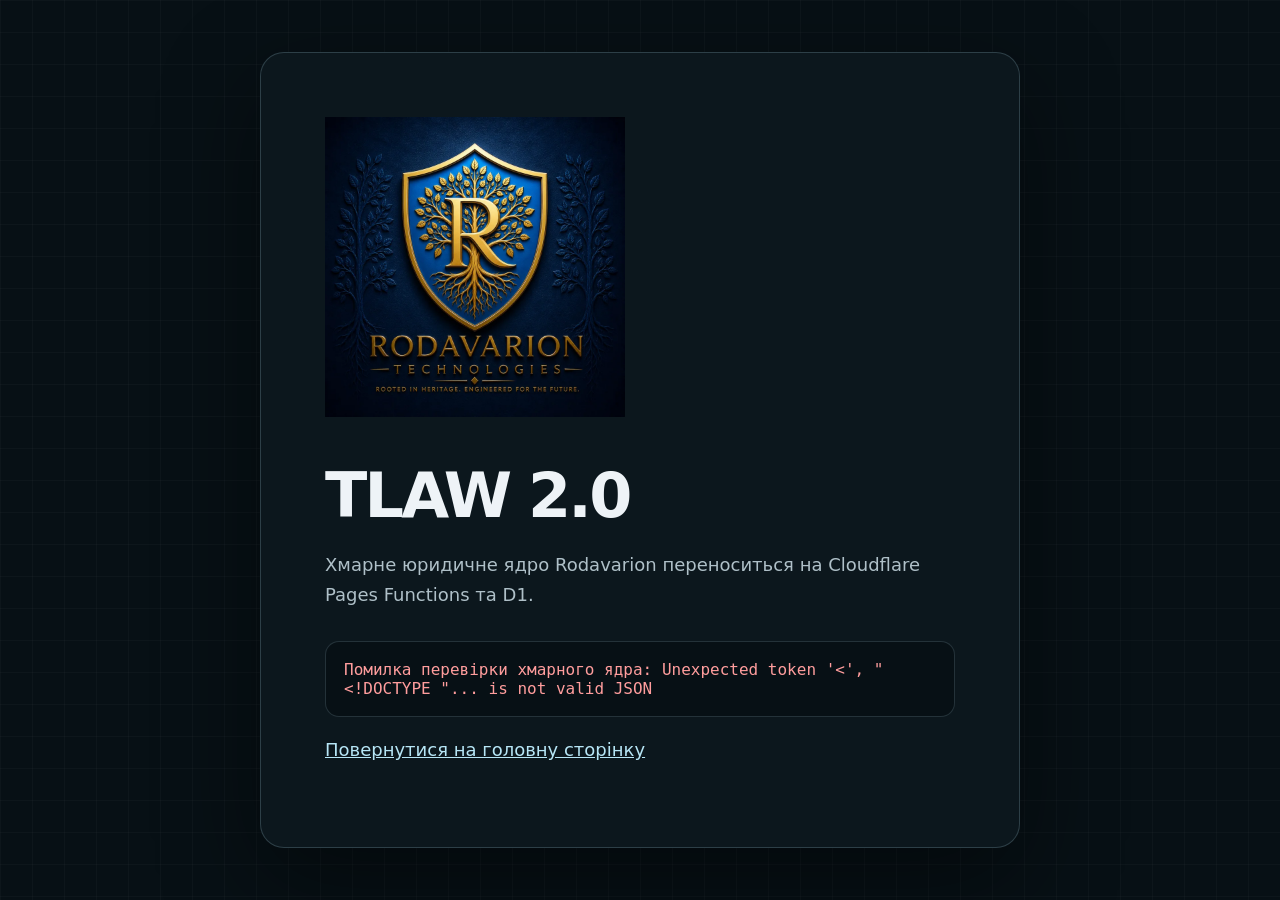
==== tlaw/index.html @ 784e7d3f "TLAW 2.0 Cloudflare Native foundation" ====
<!doctype html>
<html lang="uk">
<head>
  <meta charset="utf-8">
  <meta name="viewport" content="width=device-width,initial-scale=1">
  <meta name="color-scheme" content="dark">
  <title>Rodavarion TLAW 2.0</title>
  <style>
    :root {
      font-family: Inter, system-ui, sans-serif;
      color: #eef3f7;
      background: #071015;
    }

    * { box-sizing: border-box; }

    body {
      margin: 0;
      min-height: 100vh;
      display: grid;
      place-items: center;
      padding: 24px;
      background:
        linear-gradient(rgba(255,255,255,.025) 1px, transparent 1px),
        linear-gradient(90deg, rgba(255,255,255,.025) 1px, transparent 1px),
        #071015;
      background-size: 32px 32px;
    }

    main {
      width: min(760px, 100%);
      padding: clamp(28px, 6vw, 64px);
      border: 1px solid rgba(166,205,220,.22);
      border-radius: 24px;
      background: #0c171d;
      box-shadow: 0 32px 100px rgba(0,0,0,.45);
    }

    img {
      width: min(300px, 70%);
      height: auto;
      display: block;
      margin-bottom: 42px;
    }

    h1 {
      margin: 0 0 14px;
      font-size: clamp(32px, 7vw, 62px);
      letter-spacing: -.045em;
    }

    p {
      color: #afc0c8;
      font-size: 18px;
      line-height: 1.65;
    }

    .status {
      margin-top: 32px;
      padding: 18px;
      border-radius: 14px;
      background: #071015;
      border: 1px solid rgba(166,205,220,.18);
      font-family: ui-monospace, monospace;
      overflow-wrap: anywhere;
    }

    .ok { color: #76e6ad; }
    .error { color: #ff9d9d; }

    a { color: #b7e6f6; }
  </style>
</head>
<body>
<main>
  <img src="/tlaw/assets/rodavarion-logo.webp"
       alt="Rodavarion Technologies">

  <h1>TLAW 2.0</h1>

  <p>
    Хмарне юридичне ядро Rodavarion переноситься на
    Cloudflare Pages Functions та D1.
  </p>

  <div id="status" class="status">
    Перевірка з’єднання з юридичною базою…
  </div>

  <p>
    <a href="/">Повернутися на головну сторінку</a>
  </p>
</main>

<script>
(async () => {
  const element = document.getElementById("status");

  try {
    const response = await fetch("/api/tlaw/health", {
      headers: { "accept": "application/json" }
    });

    const data = await response.json();

    if (!response.ok || !data.ok) {
      throw new Error(data.error || "API unavailable");
    }

    element.classList.add("ok");
    element.textContent =
      "Cloudflare API: працює · D1: працює · schema: " +
      data.schemaVersion;
  } catch (error) {
    element.classList.add("error");
    element.textContent =
      "Помилка перевірки хмарного ядра: " + error.message;
  }
})();
</script>
</body>
</html>
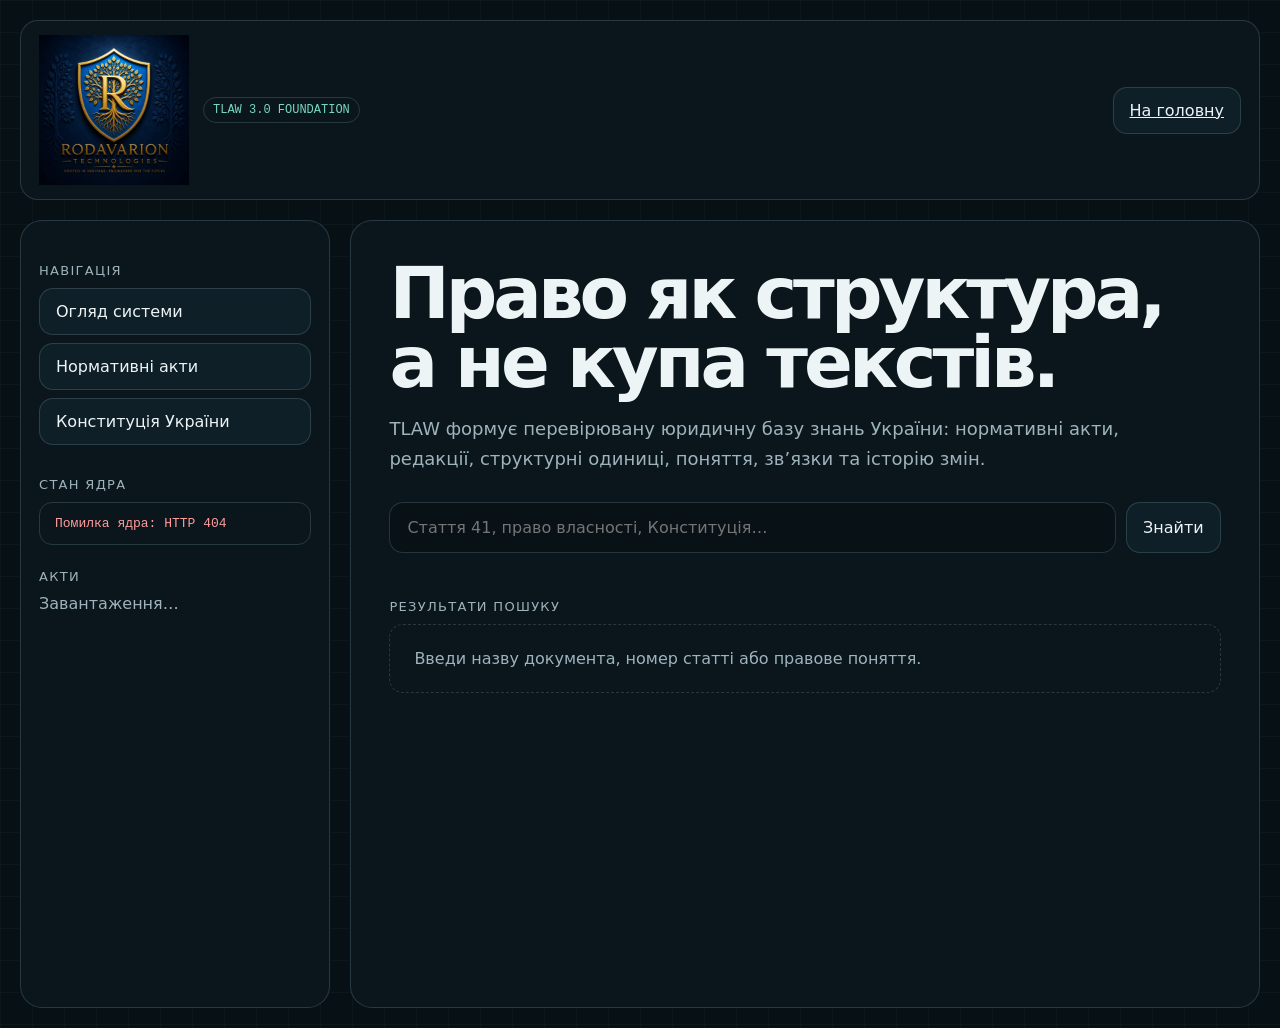
==== commit bfd17b90: "Integrate TLAW 3.2 foundation and refresh TDriver release" ====
--- a/tlaw/index.html
+++ b/tlaw/index.html
@@ -4,119 +4,58 @@
   <meta charset="utf-8">
   <meta name="viewport" content="width=device-width,initial-scale=1">
   <meta name="color-scheme" content="dark">
-  <title>Rodavarion TLAW 2.0</title>
+  <meta name="description" content="TLAW — структурована юридична база знань України.">
+  <title>Rodavarion TLAW 3.0</title>
   <style>
-    :root {
-      font-family: Inter, system-ui, sans-serif;
-      color: #eef3f7;
-      background: #071015;
-    }
-
-    * { box-sizing: border-box; }
-
-    body {
-      margin: 0;
-      min-height: 100vh;
-      display: grid;
-      place-items: center;
-      padding: 24px;
-      background:
-        linear-gradient(rgba(255,255,255,.025) 1px, transparent 1px),
-        linear-gradient(90deg, rgba(255,255,255,.025) 1px, transparent 1px),
-        #071015;
-      background-size: 32px 32px;
-    }
-
-    main {
-      width: min(760px, 100%);
-      padding: clamp(28px, 6vw, 64px);
-      border: 1px solid rgba(166,205,220,.22);
-      border-radius: 24px;
-      background: #0c171d;
-      box-shadow: 0 32px 100px rgba(0,0,0,.45);
-    }
-
-    img {
-      width: min(300px, 70%);
-      height: auto;
-      display: block;
-      margin-bottom: 42px;
-    }
-
-    h1 {
-      margin: 0 0 14px;
-      font-size: clamp(32px, 7vw, 62px);
-      letter-spacing: -.045em;
-    }
-
-    p {
-      color: #afc0c8;
-      font-size: 18px;
-      line-height: 1.65;
-    }
-
-    .status {
-      margin-top: 32px;
-      padding: 18px;
-      border-radius: 14px;
-      background: #071015;
-      border: 1px solid rgba(166,205,220,.18);
-      font-family: ui-monospace, monospace;
-      overflow-wrap: anywhere;
-    }
-
-    .ok { color: #76e6ad; }
-    .error { color: #ff9d9d; }
-
-    a { color: #b7e6f6; }
+    :root{font-family:Inter,ui-sans-serif,system-ui,-apple-system,BlinkMacSystemFont,"Segoe UI",sans-serif;color:#edf4f6;background:#061015;--panel:#0b171d;--panel2:#0f1f27;--line:rgba(173,213,226,.18);--muted:#9fb3bc;--accent:#77d8c1;--danger:#ff9d9d}*{box-sizing:border-box}body{margin:0;min-height:100vh;background:linear-gradient(rgba(255,255,255,.025) 1px,transparent 1px),linear-gradient(90deg,rgba(255,255,255,.025) 1px,transparent 1px),#061015;background-size:32px 32px}.shell{width:min(1440px,100%);margin:auto;padding:20px}.topbar{display:flex;align-items:center;justify-content:space-between;gap:20px;padding:14px 18px;border:1px solid var(--line);border-radius:18px;background:rgba(11,23,29,.92);backdrop-filter:blur(16px);position:sticky;top:12px;z-index:20}.brand{display:flex;align-items:center;gap:14px}.brand img{width:150px;height:auto}.version{font:12px ui-monospace,monospace;color:var(--accent);border:1px solid var(--line);padding:5px 9px;border-radius:999px}.layout{display:grid;grid-template-columns:310px minmax(0,1fr);gap:20px;margin-top:20px}.sidebar,.workspace{border:1px solid var(--line);border-radius:22px;background:rgba(11,23,29,.94)}.sidebar{padding:18px;height:calc(100vh - 112px);position:sticky;top:92px;overflow:auto}.workspace{min-height:calc(100vh - 112px);padding:clamp(20px,3vw,42px)}h1{margin:0;font-size:clamp(34px,6vw,72px);letter-spacing:-.055em;line-height:.95}.lead{color:var(--muted);font-size:18px;line-height:1.65;max-width:800px}.search{display:flex;gap:10px;margin:28px 0 18px}.search input{flex:1;min-width:0;background:#071116;color:inherit;border:1px solid var(--line);border-radius:14px;padding:15px 17px;font:inherit}.search button,.button{border:1px solid var(--line);border-radius:14px;background:var(--panel2);color:inherit;padding:13px 16px;font:inherit;cursor:pointer}.search button:hover,.button:hover{border-color:var(--accent)}.status{padding:13px 15px;border:1px solid var(--line);border-radius:13px;color:var(--muted);font:13px ui-monospace,monospace}.status.ok{color:var(--accent)}.status.error{color:var(--danger)}.stats{display:grid;grid-template-columns:repeat(4,minmax(0,1fr));gap:12px;margin:18px 0 28px}.stat{padding:16px;border:1px solid var(--line);border-radius:15px;background:#08141a}.stat strong{display:block;font-size:25px}.stat span{color:var(--muted);font-size:13px}.section-title{font-size:13px;letter-spacing:.1em;color:var(--muted);margin:24px 0 10px}.list{display:grid;gap:10px}.item{display:block;text-decoration:none;color:inherit;padding:15px;border:1px solid var(--line);border-radius:14px;background:#08141a;cursor:pointer}.item:hover{border-color:rgba(119,216,193,.65)}.item small{display:block;color:var(--muted);margin-top:6px}.unit{padding:17px 0;border-bottom:1px solid var(--line);scroll-margin-top:110px}.unit h3{margin:0 0 8px;font-size:18px}.unit p{white-space:pre-wrap;color:#d5e0e4;line-height:1.65;margin:0}.nav-button{width:100%;text-align:left;margin-bottom:8px}.muted{color:var(--muted)}.empty{padding:24px;border:1px dashed var(--line);border-radius:14px;color:var(--muted)}.hidden{display:none!important}@media(max-width:900px){.layout{grid-template-columns:1fr}.sidebar{height:auto;position:static}.stats{grid-template-columns:repeat(2,1fr)}.topbar{position:static}.brand img{width:120px}}@media(max-width:520px){.shell{padding:10px}.search{flex-direction:column}.stats{grid-template-columns:1fr 1fr}.workspace{padding:20px}.topbar{align-items:flex-start;flex-direction:column}}
   </style>
 </head>
 <body>
-<main>
-  <img src="/tlaw/assets/rodavarion-logo.webp"
-       alt="Rodavarion Technologies">
-
-  <h1>TLAW 2.0</h1>
-
-  <p>
-    Хмарне юридичне ядро Rodavarion переноситься на
-    Cloudflare Pages Functions та D1.
-  </p>
-
-  <div id="status" class="status">
-    Перевірка з’єднання з юридичною базою…
+<div class="shell">
+  <header class="topbar">
+    <div class="brand"><img src="/tlaw/assets/rodavarion-logo.webp" alt="Rodavarion Technologies"><span class="version">TLAW 3.0 FOUNDATION</span></div>
+    <a class="button" href="/">На головну</a>
+  </header>
+  <div class="layout">
+    <aside class="sidebar">
+      <div class="section-title">НАВІГАЦІЯ</div>
+      <button class="button nav-button" data-view="home">Огляд системи</button>
+      <button class="button nav-button" data-view="acts">Нормативні акти</button>
+      <button class="button nav-button" data-view="constitution">Конституція України</button>
+      <div class="section-title">СТАН ЯДРА</div>
+      <div id="runtimeStatus" class="status">Перевірка API та D1…</div>
+      <div class="section-title">АКТИ</div>
+      <div id="actNav" class="list"><div class="muted">Завантаження…</div></div>
+    </aside>
+    <main class="workspace">
+      <section id="homeView">
+        <h1>Право як структура, а не купа текстів.</h1>
+        <p class="lead">TLAW формує перевірювану юридичну базу знань України: нормативні акти, редакції, структурні одиниці, поняття, зв’язки та історію змін.</p>
+        <form id="searchForm" class="search"><input id="searchInput" autocomplete="off" placeholder="Стаття 41, право власності, Конституція…"><button type="submit">Знайти</button></form>
+        <div id="stats" class="stats"></div>
+        <div class="section-title">РЕЗУЛЬТАТИ ПОШУКУ</div>
+        <div id="searchResults" class="list"><div class="empty">Введи назву документа, номер статті або правове поняття.</div></div>
+      </section>
+      <section id="documentView" class="hidden">
+        <button id="backButton" class="button">← До огляду</button>
+        <h2 id="documentTitle"></h2>
+        <p id="documentMeta" class="lead"></p>
+        <div id="documentUnits"></div>
+      </section>
+    </main>
   </div>
-
-  <p>
-    <a href="/">Повернутися на головну сторінку</a>
-  </p>
-</main>
-
+</div>
 <script>
-(async () => {
-  const element = document.getElementById("status");
-
-  try {
-    const response = await fetch("/api/tlaw/health", {
-      headers: { "accept": "application/json" }
-    });
-
-    const data = await response.json();
-
-    if (!response.ok || !data.ok) {
-      throw new Error(data.error || "API unavailable");
-    }
-
-    element.classList.add("ok");
-    element.textContent =
-      "Cloudflare API: працює · D1: працює · schema: " +
-      data.schemaVersion;
-  } catch (error) {
-    element.classList.add("error");
-    element.textContent =
-      "Помилка перевірки хмарного ядра: " + error.message;
-  }
-})();
+const $=s=>document.querySelector(s);const state={acts:[]};
+const esc=v=>String(v??"").replace(/[&<>"']/g,c=>({"&":"&amp;","<":"&lt;",">":"&gt;",'"':"&quot;","'":"&#39;"}[c]));
+async function api(path){const r=await fetch(path,{headers:{accept:"application/json"}});let j;try{j=await r.json()}catch{throw new Error(`HTTP ${r.status}`)}if(!r.ok||!j.ok)throw new Error(j.error||`HTTP ${r.status}`);return j}
+function showHome(){document.querySelector('#documentView').classList.add('hidden');document.querySelector('#homeView').classList.remove('hidden')}
+async function loadCore(){try{const [health,stats,acts]=await Promise.all([api('/api/tlaw/health'),api('/api/tlaw/stats'),api('/api/tlaw/acts?limit=100')]);const status=$('#runtimeStatus');status.classList.add('ok');status.textContent=`API: OK · D1: OK · schema ${health.schemaVersion}`;renderStats(stats.data);state.acts=acts.data;renderActs(acts.data)}catch(e){const status=$('#runtimeStatus');status.classList.add('error');status.textContent=`Помилка ядра: ${e.message}`}}
+function renderStats(s){const values=[[s.acts,'актів'],[s.articles,'статей'],[s.units,'структурних одиниць'],[s.concepts,'правових понять']];$('#stats').innerHTML=values.map(([n,l])=>`<div class="stat"><strong>${n}</strong><span>${l}</span></div>`).join('')+(s.constitutionImported?'':'<div class="status error" style="grid-column:1/-1">Конституцію ще не імпортовано. Запусти release installer.</div>')}
+function renderActs(acts){$('#actNav').innerHTML=acts.length?acts.map(a=>`<button class="button nav-button" data-act="${esc(a.id)}">${esc(a.shortTitle||a.title)}</button>`).join(''):'<div class="muted">Акти ще не імпортовано.</div>';document.querySelectorAll('[data-act]').forEach(b=>b.onclick=()=>openDocument(b.dataset.act))}
+async function openDocument(id){const view=$('#documentView');$('#homeView').classList.add('hidden');view.classList.remove('hidden');$('#documentTitle').textContent='Завантаження…';$('#documentUnits').innerHTML='';try{const {data}=await api(`/api/tlaw/document/${encodeURIComponent(id)}`);$('#documentTitle').textContent=data.title;$('#documentMeta').textContent=[data.actNumber,data.status,data.adoptedOn].filter(Boolean).join(' · ');$('#documentUnits').innerHTML=data.units.map(u=>`<article class="unit" id="unit-${esc(u.id)}"><h3>${esc(u.heading||`${u.unitType} ${u.unitNumber||''}`)}</h3>${u.textPlain?`<p>${esc(u.textPlain)}</p>`:''}</article>`).join('')||'<div class="empty">Структурований текст відсутній.</div>'}catch(e){$('#documentTitle').textContent='Помилка';$('#documentUnits').innerHTML=`<div class="status error">${esc(e.message)}</div>`}}
+async function runSearch(q){const box=$('#searchResults');box.innerHTML='<div class="muted">Пошук…</div>';try{const [text,concept]=await Promise.all([api(`/api/tlaw/search?q=${encodeURIComponent(q)}&limit=50`),api(`/api/tlaw/concepts/resolve?q=${encodeURIComponent(q)}`)]);const rows=[];if(concept.data){rows.push(`<div class="item"><strong>${esc(concept.data.concept.canonicalLabel)}</strong><small>${esc(concept.data.concept.description)} · пов’язаних норм: ${concept.data.units.length}</small></div>`)}for(const r of text.data){rows.push(`<button class="item" data-result-act="${esc(r.actId)}" data-result-unit="${esc(r.id)}"><strong>${esc(r.actTitle)} — ${esc(r.heading||`Стаття ${r.unitNumber||''}`)}</strong><small>${esc((r.textPlain||'').slice(0,220))}</small></button>`)}box.innerHTML=rows.join('')||'<div class="empty">Збігів не знайдено.</div>';document.querySelectorAll('[data-result-act]').forEach(b=>b.onclick=async()=>{await openDocument(b.dataset.resultAct);setTimeout(()=>document.querySelector(`#unit-${CSS.escape(b.dataset.resultUnit)}`)?.scrollIntoView({behavior:'smooth'}),100)})}catch(e){box.innerHTML=`<div class="status error">${esc(e.message)}</div>`}}
+$('#searchForm').addEventListener('submit',e=>{e.preventDefault();const q=$('#searchInput').value.trim();if(q.length>=2)runSearch(q)});$('#backButton').onclick=showHome;document.querySelectorAll('[data-view]').forEach(b=>b.onclick=()=>{if(b.dataset.view==='constitution'){const a=state.acts.find(x=>x.actType==='constitution');a?openDocument(a.id):runSearch('конституція')}else showHome()});loadCore();
 </script>
 </body>
 </html>
